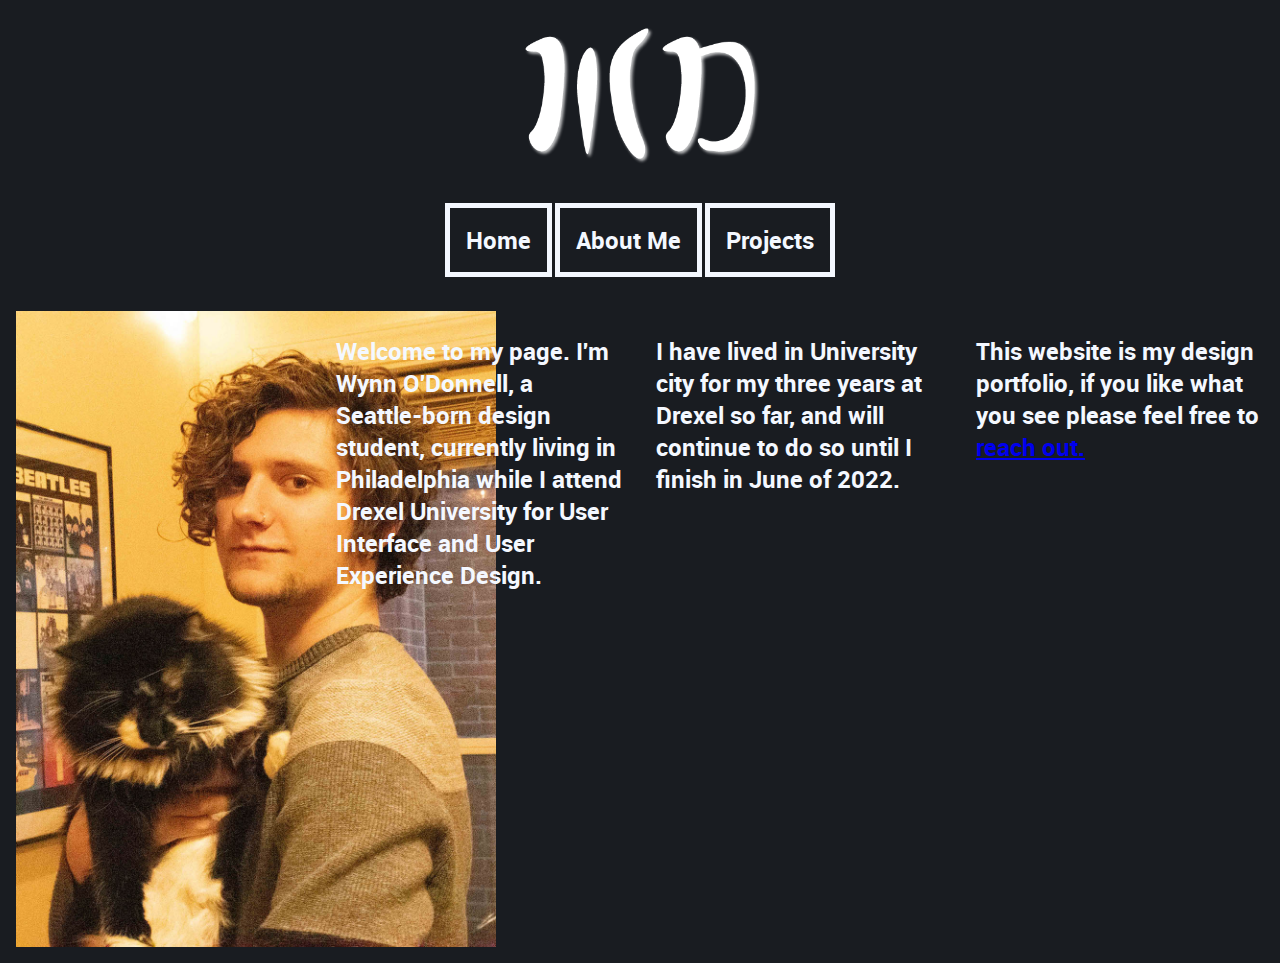
==== index.html @ 7d9f615e "added images and updated html and css files" ====
<!DOCTYPE html>
<html lang="en">

    <head>
        <meta charset="UTF-8">
        <meta name="viewport" content="width=device-width, initial-scale=1.0">
        <link rel="icon" type="image/jpg" href="images/logo2.jpg"><!--Favicon that appears on the tab in the browser is selected here-->
        <title>Home | Wynn O'Donnell</title><!--The text that appears next to the favicon in the browser tab is here-->
        <link rel="stylesheet" href="./index_files/normalize.css"><!--Calls the normalization css file so everything is standard-->
        <link rel="stylesheet" href="index_files/styles.css"><!--Calls my css styles sheet to override the normalization file-->
    </head>

    <body>
        <!--This is the menu bar on mobile-->
        <div class=thelogo>
            <a href="index.html">
                <img class="logo2" src="images/logo3.png" alt="Wynn&#39;s Logo">
            </a>
        </div>
        <div class="menu">
            <input type="checkbox" class="checkbox">
            <div class="menu_open">
                <div></div>
            </div>
            <div class="inside">
                <div>
                    <div>
                        <ul>
                            <li>
                                <a href="index.html">Home</a>
                            </li>
                            <li>
                                <a href="aboutme.html">About Me</a>
                            </li>
                            <li>
                                <a href="projects.html">Projects</a>
                            </li>
                        </ul>
                    </div>
                </div>
            </div>
        </div>
        <!--This is the menu bar on desktop-->
        <header>
            <a href="index.html">
                <img class="logo" src="images/logo3.png" alt="Wynn&#39;s Logo">
            </a>
            <ul>
                <li>
                    <a href="index.html">Home</a>
                </li>
                <li>
                    <a href="aboutme.html">About Me</a>
                </li>
                <li>
                    <a href="projects.html">Projects</a>
                </li>
            </ul>
        </header>
        <!--This is the main content for the page-->
        <div class="intro">
            <div class="main">
                <img class="indeximage" src="images/index1.jpg" alt="A wonderful Photo of Wynn">
            </div>
            <div class="main">
                <p>
                    Welcome to my page. I'm Wynn O'Donnell, a Seattle-born design student, currently living in Philadelphia while I attend Drexel University for User Interface and User Experience Design.
                </p>
            </div>

            <div class="main">
                <p>
                    I have lived in University city for my three years at Drexel so far, and will continue to do so until I finish in June of 2022. 
                </p>
            </div>
            <div class="main">
                <p>
                    This website is my design portfolio, if you like what you see please feel free to <a class="bottomtext2" href="contact.html">reach out.</a>  
                </p>
            </div>
        </div>
    </body>
</html>
---- index_files/styles.css ----
/*********************************
* Description: Primary style sheet
* Author: Wynn O'Donnell
*********************************/

/*calls the fonts I am using*/
@font-face {
    font-family: 'Roboto';
    src: url('../fonts/roboto-regular-webfont.woff') format('woff');
    src: url('../fonts/roboto-regular-webfont.woff2') format('woff2');
    font-style:normal;

  }
@font-face {
    font-family: 'Roboto';
    src: url('../fonts/roboto-bold-webfont.woff') format('woff');
    src: url('../fonts/roboto-bold-webfont.woff2') format('woff2');
    font-style:bold;
  }
@font-face {
    font-family: 'Roboto-Condenced';
    src: url('../fonts/roboto-boldcondensed-webfont.woff') format('woff');
    src: url('../fonts/roboto-boldcondensed-webfont.woff2') format('woff2');
    font-style:bold;
  }

/*sets background color*/
body{
  background-color:#191C21;
}

.logo{
    display: block;
    width: 30%;
    margin-right: auto;
    margin-left: auto;
    max-width: 15rem;
}
.logo2{
    display: block;
    width: 27%;
    max-width: 10rem;
    min-width: 6rem;
    margin-right: auto;
    margin-left: auto;
}
/*Hamburger Menu*/
.menu{
    position:fixed;
    top: 0;
    left: 0;
    z-index: 1;
}
.menu .checkbox{
    position: absolute;
    top:0;
    left:0;
    z-index: 2;
    cursor: pointer;
    width: 3rem;
    height: 3rem;
    opacity: 0; 
}

.menu .menu_open{
    position: absolute;
    top:0;
    left:0;
    z-index: 1;
    width:3rem;
    height: 3rem;
    padding: 1rem;

    display: flex;
    align-items: center;
    justify-content: center;
}
.menu .menu_open > div{
    position: relative;
    width: 100%;
    height: .2rem;
    background-color: #F4F8FF;
    display:flex;
    align-items:center;
    justify-content: center;
    transition: all 0.3s ease;
}
.menu .menu_open > div::before,
.menu .menu_open > div:after{
    content:'';
    position: absolute;
    z-index:1;
    top:-1rem;
    width:100%;
    height: .2rem;
    background-color: #F4F8FF
}
.menu .menu_open > div:after{
    top:1rem;
}

.menu .checkbox:checked + .menu_open > div{
    transform: rotate(90deg);
}

.menu .checkbox:checked ~.inside{
    visibility: visible;
}

.menu .inside {
    position: fixed;
    top:5rem;
    left:0;
    width: 100%;
    height: 100%;
    visibility: hidden;
    overflow: hidden;
    display:flex;
    align-items: top;
    justify-content: left;

}
.menu .inside > div{
    background: #1A202C;
    border-right: 5px solid #F4F8FF;
    border-top:5px solid #F4F8FF;
    display:flex;
    align-items: top;
    justify-content: left;
    transition: all 0.3sec ease;
}

.menu .inside > div >div > ul >li{
    list-style: none;
    color: #F4F8FF;
    font: bold 1.5rem Roboto;
    padding: 1rem;
}

.menu .inside > div >div > ul >li >a{
    color:#F4F8FF;
    text-decoration: none;
}

.menu .inside > div >div > ul >li >a:hover{
    color:grey;
}
.thelogo{
    display:block;
}
/*desktop menu*/
header ul li {
    float: left;
    padding: 1rem;
    list-style: none;
    color:#F4F8FF;
    font: bold 1.5rem Roboto;
    border: solid #F4F8FF 5px;
    margin: .1rem;
}
header a {
    text-decoration: none;
    color:#F4F8FF;
}
header a:hover {
    color:grey;
}
header ul{
    display:flex;
    justify-content: center;
    padding-inline-start: 0;

}

/*a media query so it can tell which menu to use*/
@media screen and (min-width: 40em) {
    .menu {
      display: none;
    }
    header {
      display: block;
    }
    .thelogo{
        display: none;
    }
  }
  @media screen and (max-width: 40em) {
    .menu {
      display: block;
    }
    header {
      display: none;
    }
  }
.intro{
    display:grid;
    grid-template-columns: 25% 25% 25% 25%;
}
.main p{
    color:#F4F8FF;
    font: normal 1.5rem Roboto;
    padding:1rem;
}

.indeximage{
    display: block;
    max-width: 30rem;
    padding:1rem;
}
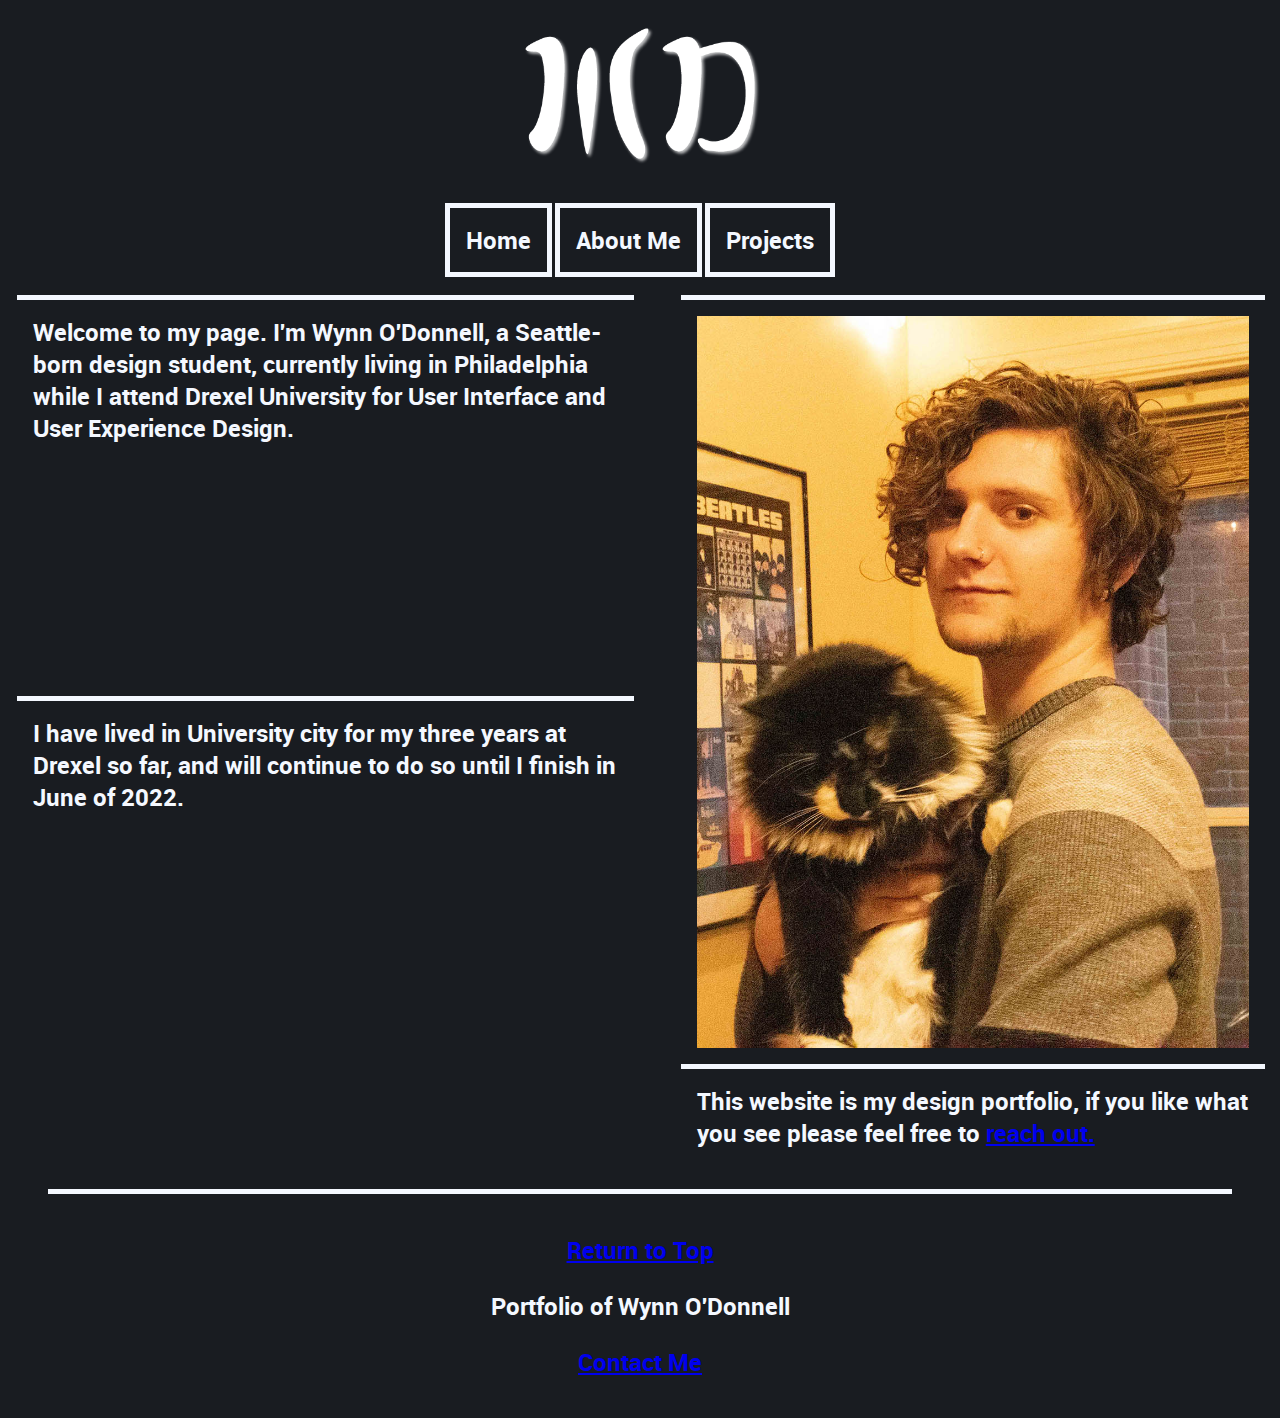
==== commit 4231ce7f: "Added Grid and Transitions for index" ====
--- a/index.html
+++ b/index.html
@@ -12,6 +12,7 @@
 
     <body>
         <!--This is the menu bar on mobile-->
+        <div id="top"></div>
         <div class=thelogo>
             <a href="index.html">
                 <img class="logo2" src="images/logo3.png" alt="Wynn&#39;s Logo">
@@ -60,24 +61,41 @@
         <!--This is the main content for the page-->
         <div class="intro">
             <div class="main">
-                <img class="indeximage" src="images/index1.jpg" alt="A wonderful Photo of Wynn">
-            </div>
-            <div class="main">
                 <p>
                     Welcome to my page. I'm Wynn O'Donnell, a Seattle-born design student, currently living in Philadelphia while I attend Drexel University for User Interface and User Experience Design.
                 </p>
             </div>
+            <div class="item">
+                <picture>
+                    <source srcset="images/index2.jpg" media="(max-width: 40em)">
+                    <img class="indeximage" src="images/index1.jpg" alt="Wynn's Photo">
+                  </picture>
+            </div>
+
 
             <div class="main">
                 <p>
                     I have lived in University city for my three years at Drexel so far, and will continue to do so until I finish in June of 2022. 
                 </p>
             </div>
+            <div></div>
             <div class="main">
                 <p>
                     This website is my design portfolio, if you like what you see please feel free to <a class="bottomtext2" href="contact.html">reach out.</a>  
                 </p>
             </div>
         </div>
+
+        <footer>
+            <p>
+                <a class="bottomtext" href="index.html#top">Return to Top</a>
+             </p>
+            <p>
+                   Portfolio of Wynn O'Donnell
+             </p>
+            <p>
+                <a class="bottomtext" href="contact.html">Contact Me</a>  
+             </p>
+        </footer>
     </body>
 </html>--- a/index_files/styles.css
+++ b/index_files/styles.css
@@ -183,6 +183,14 @@
     .thelogo{
         display: none;
     }
+    .intro{
+        display: grid;
+        grid-template-columns: auto auto;
+        grid-template-rows: auto auto;
+        grid-column-gap: 1rem;
+        grid-row-gap: 0;
+        }
+    
   }
   @media screen and (max-width: 40em) {
     .menu {
@@ -191,19 +199,41 @@
     header {
       display: none;
     }
-  }
-.intro{
-    display:grid;
-    grid-template-columns: 25% 25% 25% 25%;
-}
+
+  }
+
 .main p{
     color:#F4F8FF;
     font: normal 1.5rem Roboto;
     padding:1rem;
+    border-top:5px solid #F4F8FF;
+    margin-left: auto;
+    margin-right: auto;
+    width:90%;
+    margin-top: 0;
 }
 
 .indeximage{
     display: block;
-    max-width: 30rem;
+    width:90%;
     padding:1rem;
-}
+    border-top:5px solid #F4F8FF; 
+    margin-left: auto;
+    margin-right: auto;
+}
+
+footer{
+    color:#F4F8FF;
+    font: normal 1.5rem Roboto;
+    padding:1rem;
+    border-top:5px solid #F4F8FF;
+    margin-left: auto;
+    margin-right: auto;
+    width:90%;
+    text-align: center;
+}
+
+.item{
+    grid-row: 1 / 3;
+    grid-column: 2 / 3;
+}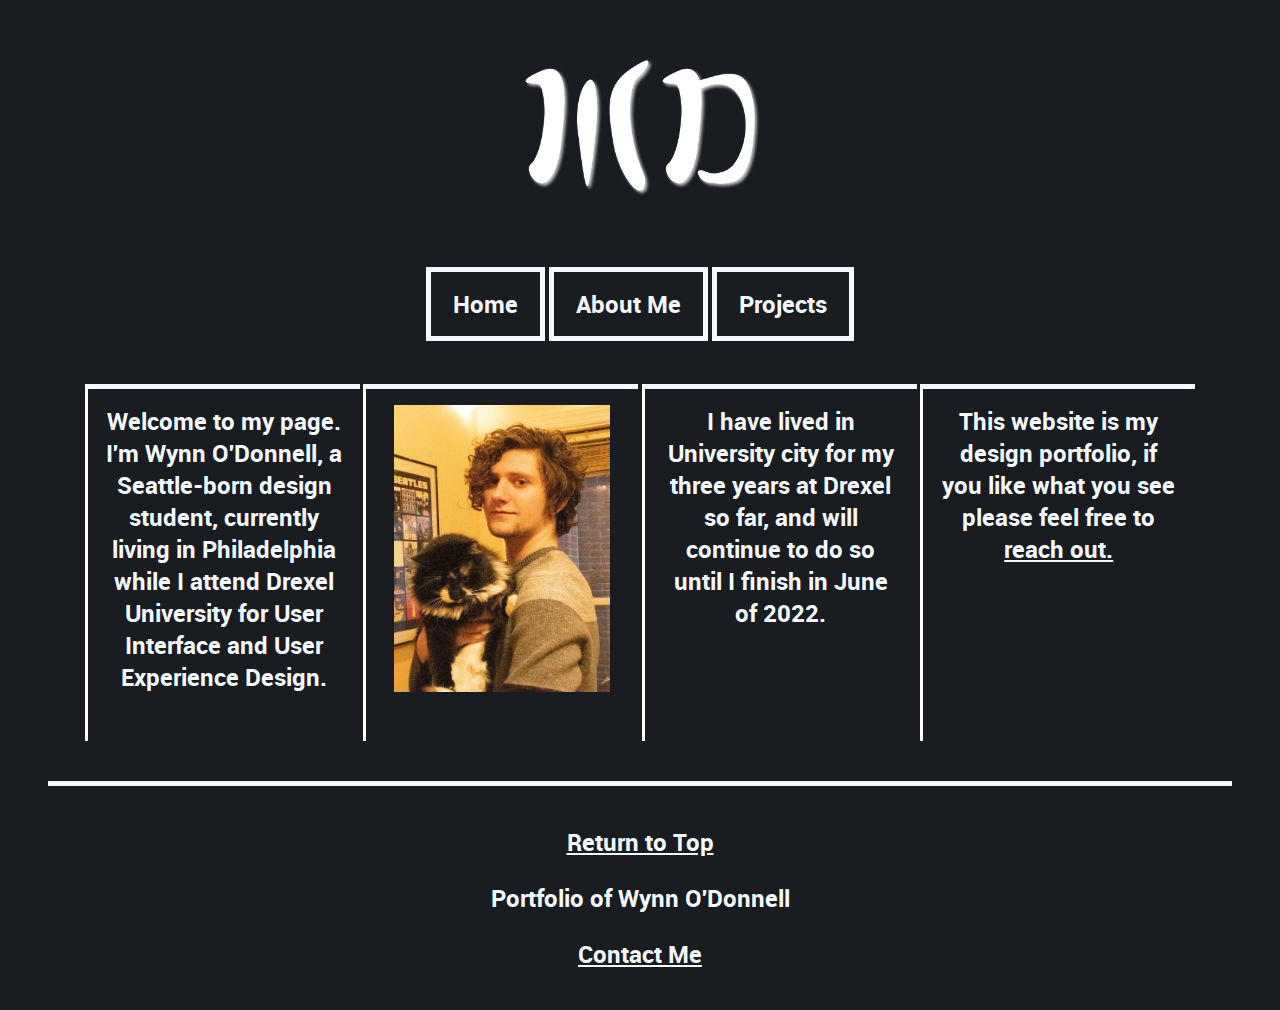
==== commit 85982906: "Made the flex stuff actually work wow" ====
--- a/index.html
+++ b/index.html
@@ -61,11 +61,11 @@
         <!--This is the main content for the page-->
         <div class="intro">
             <div class="main">
-                <p>
+                <p >
                     Welcome to my page. I'm Wynn O'Donnell, a Seattle-born design student, currently living in Philadelphia while I attend Drexel University for User Interface and User Experience Design.
                 </p>
             </div>
-            <div class="item">
+            <div class="main" id="item">
                 <picture>
                     <source srcset="images/index2.jpg" media="(max-width: 40em)">
                     <img class="indeximage" src="images/index1.jpg" alt="Wynn's Photo">
--- a/index_files/styles.css
+++ b/index_files/styles.css
@@ -184,12 +184,19 @@
         display: none;
     }
     .intro{
-        display: grid;
-        grid-template-columns: auto auto;
-        grid-template-rows: auto auto;
-        grid-column-gap: 1rem;
-        grid-row-gap: 0;
+        display: flex;
+        align-items: flex-start;
+        justify-content: center;
+        padding: 1.5rem;
+        text-align: center;
+        flex-wrap: wrap;
         }
+    .main{
+        max-width: 15rem;
+        margin-top: auto;
+        height: 20rem;
+        border-left: 3px solid white;
+    }
     
   }
   @media screen and (max-width: 40em) {
@@ -205,21 +212,20 @@
 .main p{
     color:#F4F8FF;
     font: normal 1.5rem Roboto;
-    padding:1rem;
-    border-top:5px solid #F4F8FF;
-    margin-left: auto;
-    margin-right: auto;
-    width:90%;
+    margin-left: auto;
     margin-top: 0;
 }
-
+.main{
+    border-top: solid #F4F8FF 5px;
+    padding: 1rem;
+    margin:.1rem;
+    margin-bottom: 1rem;
+}
 .indeximage{
     display: block;
-    width:90%;
-    padding:1rem;
-    border-top:5px solid #F4F8FF; 
-    margin-left: auto;
-    margin-right: auto;
+    margin-left: auto;
+    margin-right: auto;
+    width: 90%;
 }
 
 footer{
@@ -232,8 +238,13 @@
     width:90%;
     text-align: center;
 }
-
-.item{
-    grid-row: 1 / 3;
-    grid-column: 2 / 3;
-}+a{
+    font: bold 1.5rem Roboto;
+    color:#F4F8FF;
+    padding: .2rem .4rem .2rem .4rem;
+}
+a:hover{
+    color:grey;
+}
+/*.projects .grid>*{align-items:flex-start}
+.projects .grid>:first-child{flex-basis:40ch}*/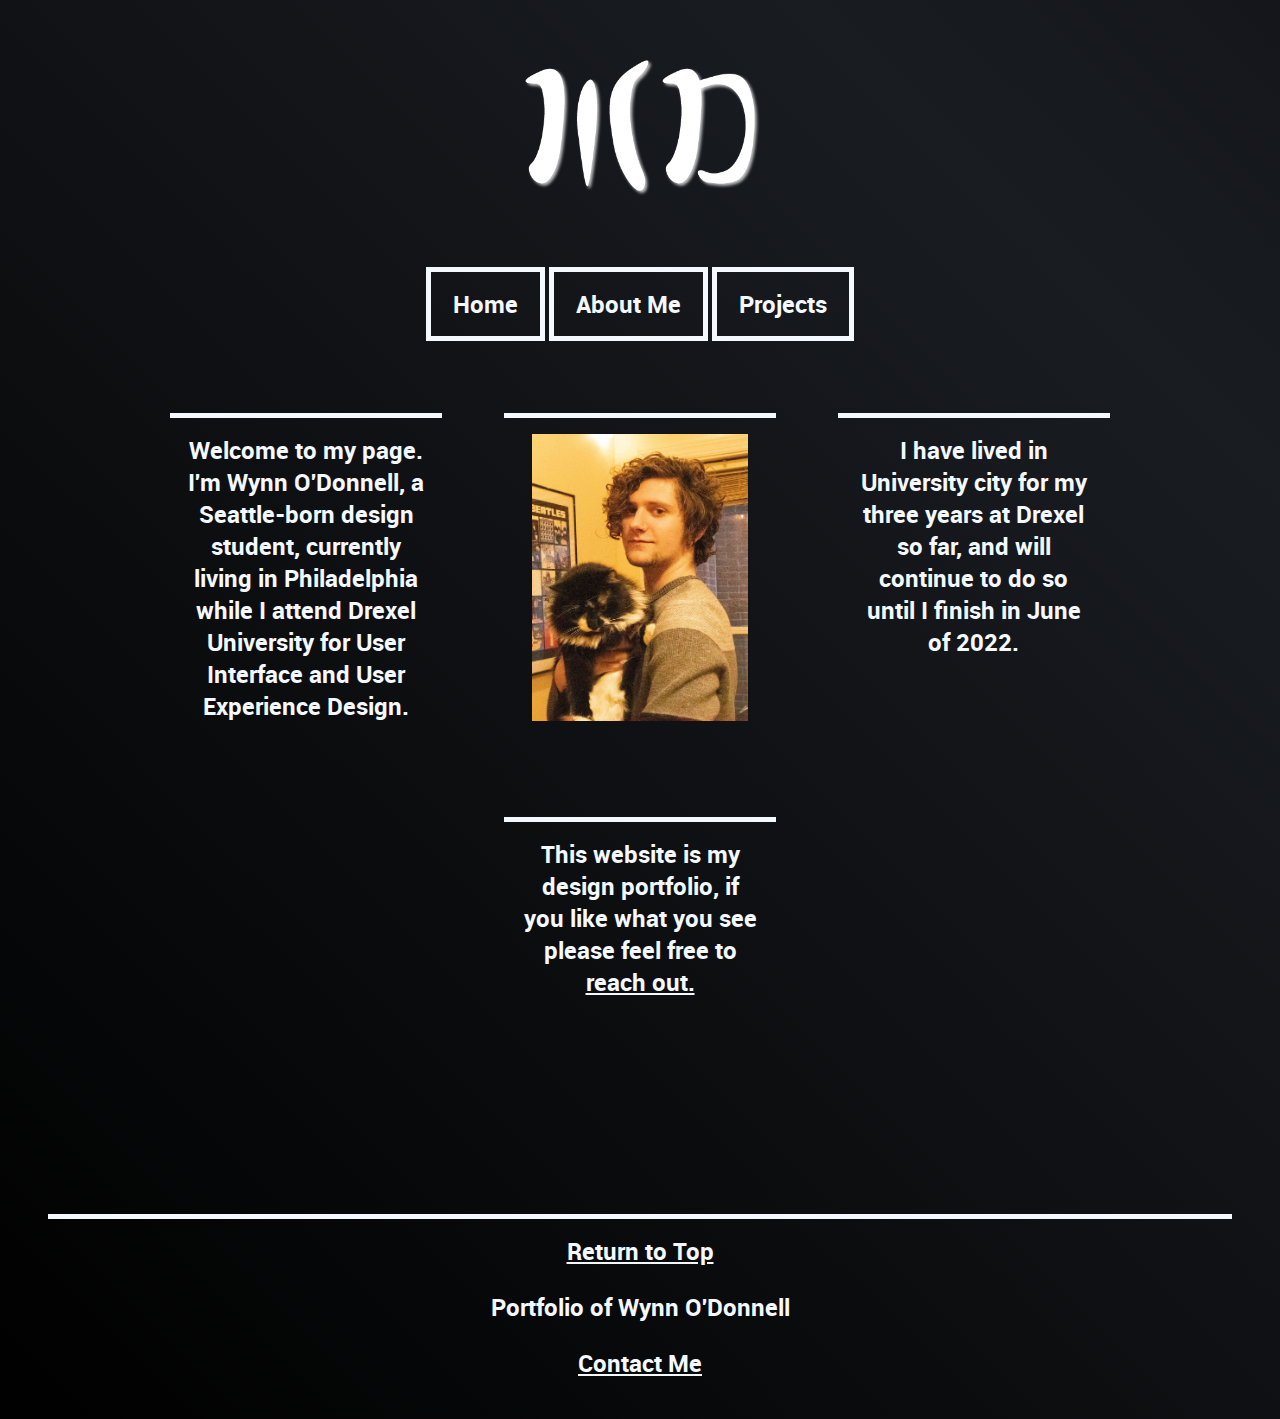
==== commit 3d4e2a13: "removed weird side border, cropped an image" ====
--- a/index.html
+++ b/index.html
@@ -31,7 +31,7 @@
                                 <a href="index.html">Home</a>
                             </li>
                             <li>
-                                <a href="aboutme.html">About Me</a>
+                                <a href="about.html">About Me</a>
                             </li>
                             <li>
                                 <a href="projects.html">Projects</a>
@@ -51,7 +51,7 @@
                     <a href="index.html">Home</a>
                 </li>
                 <li>
-                    <a href="aboutme.html">About Me</a>
+                    <a href="about.html">About Me</a>
                 </li>
                 <li>
                     <a href="projects.html">Projects</a>
@@ -65,7 +65,7 @@
                     Welcome to my page. I'm Wynn O'Donnell, a Seattle-born design student, currently living in Philadelphia while I attend Drexel University for User Interface and User Experience Design.
                 </p>
             </div>
-            <div class="main" id="item">
+            <div class="main">
                 <picture>
                     <source srcset="images/index2.jpg" media="(max-width: 40em)">
                     <img class="indeximage" src="images/index1.jpg" alt="Wynn's Photo">
--- a/index_files/styles.css
+++ b/index_files/styles.css
@@ -26,9 +26,22 @@
 
 /*sets background color*/
 body{
-  background-color:#191C21;
-}
-
+    background: linear-gradient(45deg,#191C21, black, #010101, #191C21, #010101,#191C21);
+    background-size: 400% 400%;
+    background-color: #010101;
+    animation: gradient 20s ease infinite;
+}
+@keyframes gradient {
+	0% {
+		background-position: 0% 50%;
+	}
+	50% {
+		background-position: 100% 50%;
+	}
+	100% {
+		background-position: 0% 50%;
+	}
+}
 .logo{
     display: block;
     width: 30%;
@@ -173,7 +186,7 @@
 }
 
 /*a media query so it can tell which menu to use*/
-@media screen and (min-width: 40em) {
+@media screen and (min-width: 40rem) {
     .menu {
       display: none;
     }
@@ -195,11 +208,21 @@
         max-width: 15rem;
         margin-top: auto;
         height: 20rem;
-        border-left: 3px solid white;
-    }
-    
-  }
-  @media screen and (max-width: 40em) {
+    }
+    .main2{
+        max-width: 18rem;
+        margin-top: auto;
+        height: 20rem;
+    }
+    .main3{
+        max-width: 18rem;
+        margin-top: auto;
+        height: 26rem;
+    }
+
+  }
+
+  @media screen and (max-width: 40rem) {
     .menu {
       display: block;
     }
@@ -209,16 +232,35 @@
 
   }
 
-.main p{
+p{
     color:#F4F8FF;
     font: normal 1.5rem Roboto;
     margin-left: auto;
     margin-top: 0;
+}
+.paragraph{
+    font:normal 1.25rem Roboto;
+    margin-right: 5px;
+    text-align: left;
+    color:#F4F8FF;
+    list-style: none;
 }
 .main{
     border-top: solid #F4F8FF 5px;
     padding: 1rem;
-    margin:.1rem;
+    margin:2.5%;
+    margin-bottom: 1rem;
+}
+.main2{
+    border-top: solid #F4F8FF 5px;
+    padding: 1rem;
+    margin:2.5%;
+    margin-bottom: 1rem;
+}
+.main3{
+    border-top: solid #F4F8FF 5px;
+    padding: 1rem;
+    margin:2.5%;
     margin-bottom: 1rem;
 }
 .indeximage{
@@ -246,5 +288,8 @@
 a:hover{
     color:grey;
 }
+.bold{
+    font: bold 1.25rem Roboto ;
+}
 /*.projects .grid>*{align-items:flex-start}
 .projects .grid>:first-child{flex-basis:40ch}*/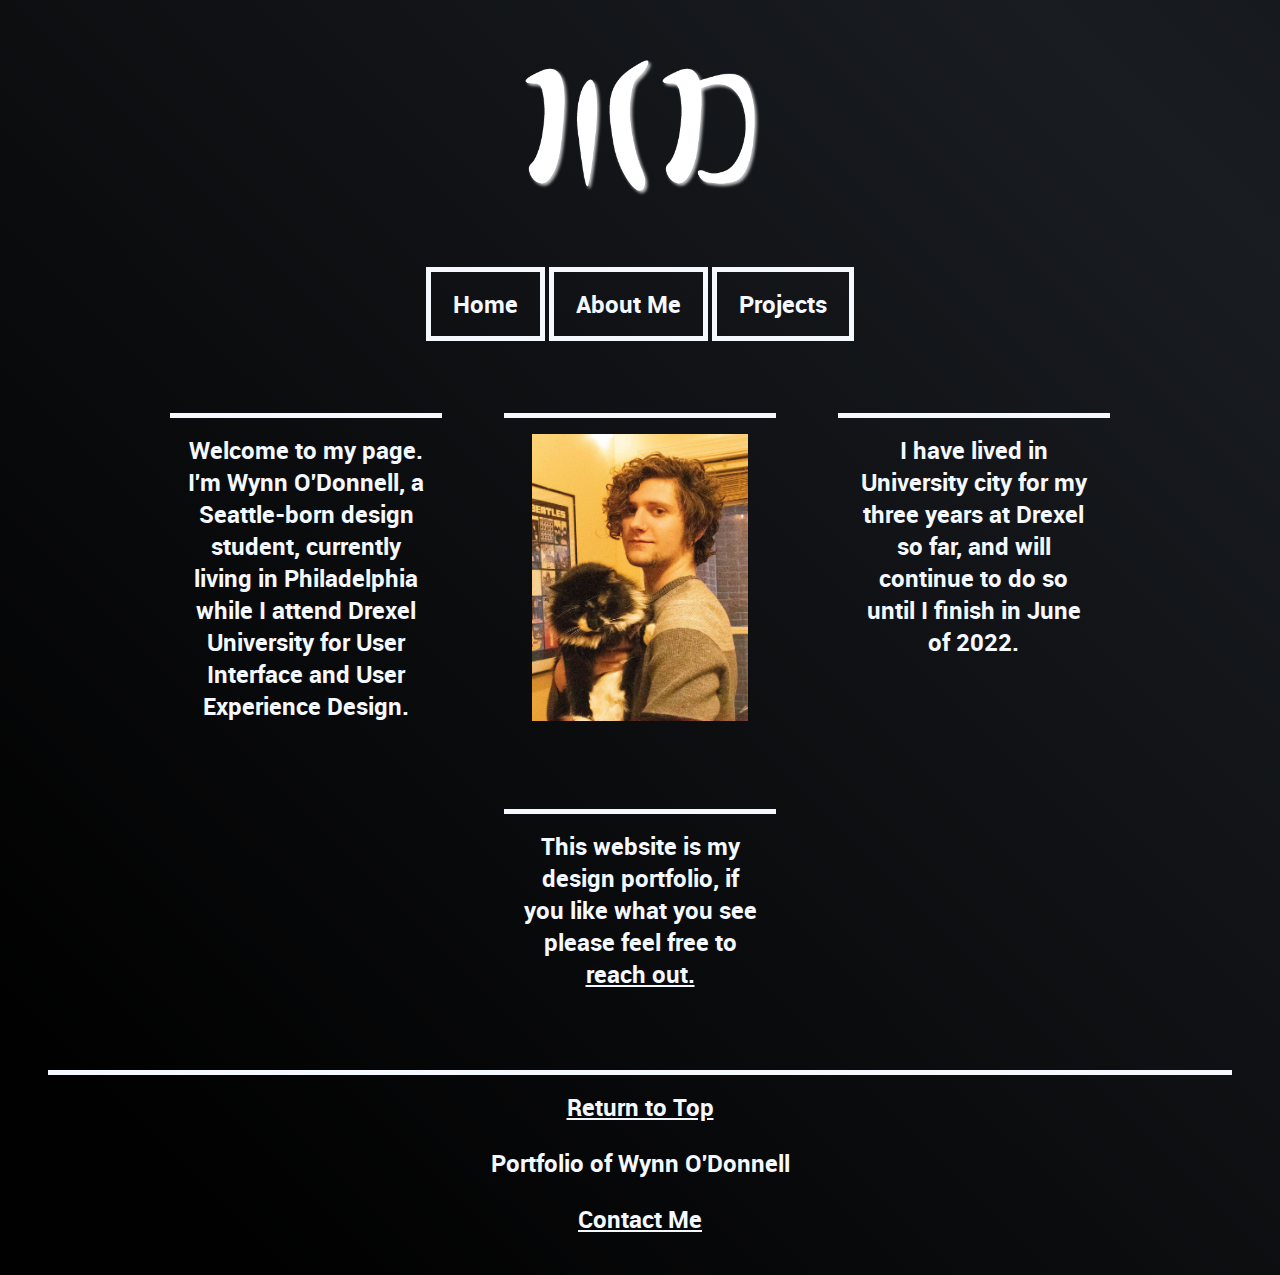
==== commit af9183f8: "Added Projects page and fixed some responsive issues" ====
--- a/index.html
+++ b/index.html
@@ -88,13 +88,13 @@
 
         <footer>
             <p>
-                <a class="bottomtext" href="index.html#top">Return to Top</a>
+                <a href="index.html#top">Return to Top</a>
              </p>
             <p>
                    Portfolio of Wynn O'Donnell
              </p>
             <p>
-                <a class="bottomtext" href="contact.html">Contact Me</a>  
+                <a href="contact.html">Contact Me</a>  
              </p>
         </footer>
     </body>
--- a/index_files/styles.css
+++ b/index_files/styles.css
@@ -207,20 +207,33 @@
     .main{
         max-width: 15rem;
         margin-top: auto;
-        height: 20rem;
+        height: auto;
     }
     .main2{
         max-width: 18rem;
         margin-top: auto;
-        height: 20rem;
+        height: auto;
     }
     .main3{
         max-width: 18rem;
         margin-top: auto;
-        height: 26rem;
-    }
-
-  }
+        height: auto;
+    }
+  }
+  @media screen and (min-width: 63rem) {
+    .main3{
+        max-width: 25rem;
+        margin-top: auto;
+        height: auto;
+    }
+}
+  @media screen and (min-width: 85rem) {
+    .main3{
+        max-width: 30rem;
+        margin-top: auto;
+        height: auto;
+    }
+}
 
   @media screen and (max-width: 40rem) {
     .menu {
@@ -228,6 +241,9 @@
     }
     header {
       display: none;
+    }
+    a{
+        text-align: center;
     }
 
   }
@@ -280,6 +296,10 @@
     width:90%;
     text-align: center;
 }
+.top{
+    border-top:5px solid #F4F8FF;
+    padding: 1rem;
+}
 a{
     font: bold 1.5rem Roboto;
     color:#F4F8FF;
@@ -291,5 +311,3 @@
 .bold{
     font: bold 1.25rem Roboto ;
 }
-/*.projects .grid>*{align-items:flex-start}
-.projects .grid>:first-child{flex-basis:40ch}*/